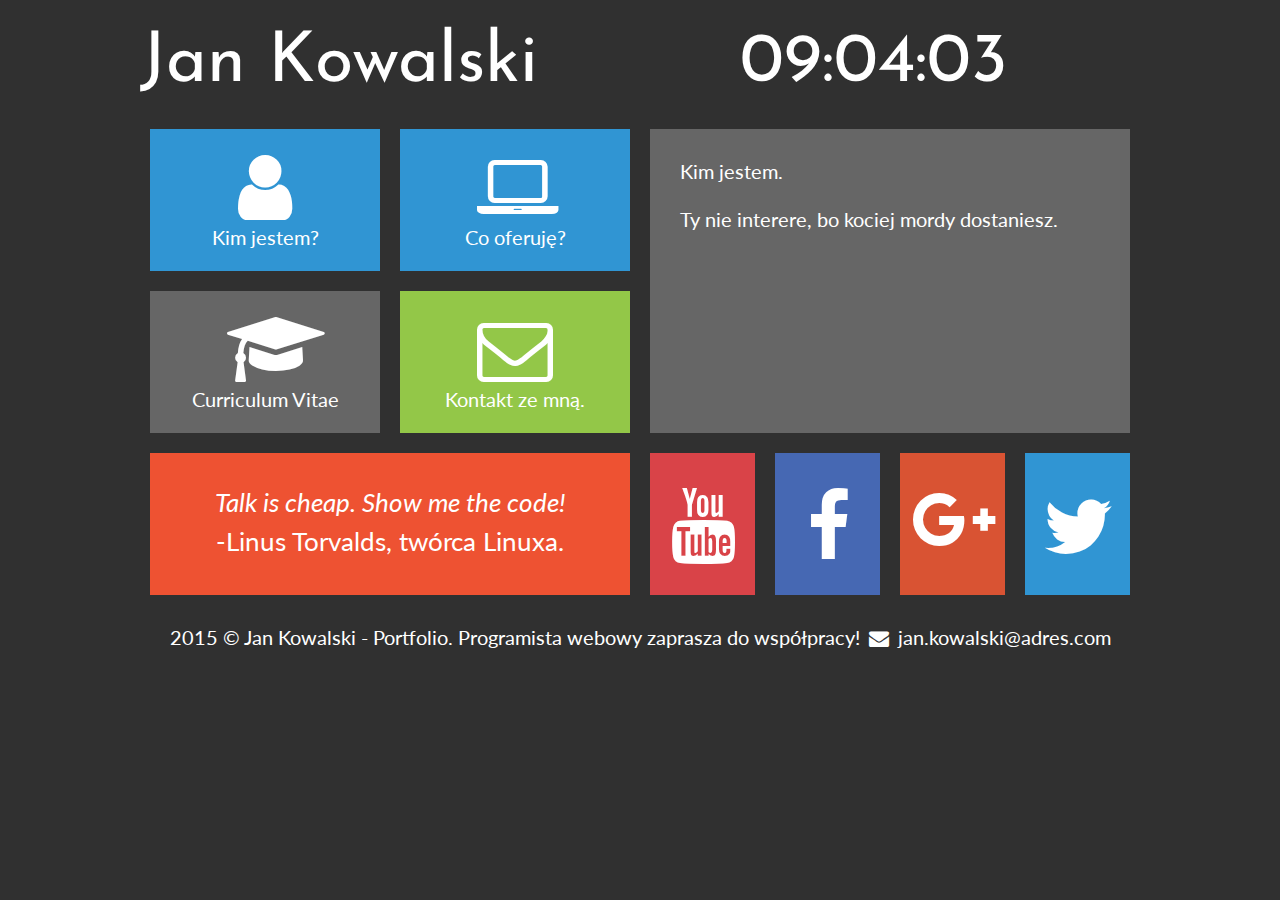
==== kimjestem.html @ 41fbc60d "first init" ====
<DOCTYPE! HTML>
<html lang="en, pl">
	<head>
		<meta charset="utf-8" />
		<meta equiv="X-UA-Compatible" content="IE=edge,chrome=1" />
		
		<title> Jan Kowalski </title>
		
		<meta name="description" content="Stworzę dla Ciebie wyjątkową stronę www! Zatrudnij programistę webowego PHP, JavaScript, HTML, CSS, MySQL, WordPress, Joomla, Drupal." />
		<meta name="keywords" content="zamów, stronę, tworzenie, www, programista, portfolio, php, javascript, html, css, WordPress, Joomla, Drupal" />
		
		<link rel="stylesheet" href="style.css" type="text/css" />
		<link rel="stylesheet" href="css/fontello.css" type="text/css" />
		<link href="https://fonts.googleapis.com/css?family=Josefin+Sans|Lato&amp;subset=latin-ext" rel="stylesheet">
		
		<script src="clock.js"></script>
	</head>

	<body onload="counting();">
		<div id="container">
		
			<div class="rectangel">
				
				<div id="logo">
					<a href="index.html" class="tilelinkhtml5">Jan Kowalski</a>
				</div>
				<div id="clock"></div>
				<div style="clear:both;"></div>
			
			</div>
			
			<div class="square">
				
				
				<div class="tile1">
					<a class="tilelink" href="kimjestem.html">
						<i class="icon-user"></i><br />Kim jestem?		
					</a>
				</div>
				<a href="oferta.html" class="tilelinkhtml5">
					<div class="tile1">
						<i class="icon-laptop"></i><br />Co oferuję?		
					</div>
				</a>
				<div style="clear:both;"></div>
				
				<div class="tile2">
					<a class="tilelink" href="cv.html">
						<i class="icon-graduation-cap"></i><br /> Curriculum Vitae
					</a>
				</div>
				<div class="tile3">
					<a class="tilelink" href="kontakt.html">
						<i class="icon-mail"></i><br /> Kontakt ze mną. 
					</a>
				</div>
				<div style="clear:both;"></div>
				
				<div class="tile4">
					<i>Talk is cheap. Show me the code!</i><br />-Linus Torvalds, twórca Linuxa.
				</div>
			</div>
			<div class="square">
				<div class="tile5">
					Kim jestem.<br /><br />
					Ty nie interere, bo kociej mordy dostaniesz.
				</div>
				<div class="yt">
					<a class="sociallink" href="https://youtube.com" target="_blank">
						<i class="icon-youtube"></i>
					</a>
				</div>
				<div class="fb">
					<a class="sociallink" href="https://facebook.com" target="_blank">
						<i class="icon-facebook"></i>
					</a>
				</div>	
				<div class="gplus">
					<a class="sociallink" href="https://plus.google.com" target="_blank">
						<i class="icon-gplus"></i>
					</a>
				</div>
				<div class="twitter">
					<a class="sociallink" href="https://twitter.com" target="_blank">	
						<i class="icon-twitter"></i>
					</a>
				</div>
				<div style="clear:both;"></div>
			</div>
			<div style="clear:both;"></div>
			
			<div class="rectangle">2015 &copy; Jan Kowalski - Portfolio. Programista webowy zaprasza do współpracy! <i class="icon-mail-alt"></i> jan.kowalski@adres.com</div>
		</div>
		
	</body>
	
	
</html>
---- style.css ----
body {
	background-color: #303030;
	color: #ffffff;
	font-family: 'Lato', sans-serif;
	font-size: 20px;
}

#container {
		width: 1000px; 
		margin-left: auto; 
		margin-right: auto;
}

.rectangle {
	width: 960px;
	margin: 20px;
	text-align: center;
}

.square {
	width: 50%;
	float: left;
}

#logo {
	float: left;
	font-family: 'Josefin Sans', sans-serif;
	font-size: 70px;
	width: 600px;
	margin-top: 20; 
	margin-bottom: 20px; 
	text-align: left;
}

#clock {
	float: left;
	font-family: 'Josefin Sans', sans-serif;
	font-size: 70px;
	margin-top: 20px; 
	margin-bottom: 20px; 
	text-align: left;
}

.tile1 {
	width: 230px;
	margin: 10px;
	height: 142px;
	background-color: #3095d3;
	float: left;
	text-align: center;
}

.tile1:hover {
		background-color: #2084c2;
}

.tile2 {
	width: 230px;
	margin: 10px;
	height: 142px;
	background-color: #666666;
	float: left;
	text-align: center;
}

.tile2:hover {
		background-color: #555555;
}

.tile3 {
	width: 230px;
	margin: 10px;
	height: 142px;
	background-color: #93c748;
	float: left;
	text-align: center;
}

.tile3:hover {
		background-color: #82b637;
}

.tile4 {
	margin: 10px;
	width: 420;
	height: 82px;
	background-color: #ee5232;
	text-align: center;
	font-size: 26px;
	padding: 30px;
	line-height: 150%;
}

.tile4:hover {
		background-color: #dd4121;
}

.tile5 {
	margin: 10px;
	width: 420;
	height: 244;
	background-color: #666666;
	text-align: justify;
	padding: 30px; 
}

.tile5:hover {
		background-color: #555555;
}

.yt {
	width: 105px;
	margin: 10px;
	height: 142px;
	background-color: #d94348;
	float: left;
}

.yt:hover {
		background-color: #c83237;
}
 
.fb {
	width: 105px;
	margin: 10px;
	height: 142px;
	background-color: #4668b3;
	float: left;
}

.fb:hover {
		background-color: #3557a2;
}
 
.gplus {
	width: 105px;
	margin: 10px;
	height: 142px;
	background-color: #d95333;
	float: left;
}

.gplus:hover {
		background-color: #c84222;
}
 
.twitter {
	width: 105px;
	margin: 10px;
	height: 142px;
	background-color: #3095d3;
	float: left;
}

.twitter:hover {
		background-color: #2084c2;
}
 
a.tilelink {
	color: #ffffff;
	text-decoration: none;
	display: block;
	width: 230px;
	height: 142px;
 }
 
a.tilelinkhtml5 {
	color: #ffffff;
	text-decoration: none;
  }
  
a.sociallink {
	color: #ffffff;
	text-decoration: none;
	display: block;
	width: 105px;
	height: 142px;
}
---- css/fontello.css ----
@font-face {
  font-family: 'fontello';
  src: url('../font/fontello.eot?31908143');
  src: url('../font/fontello.eot?31908143#iefix') format('embedded-opentype'),
       url('../font/fontello.woff2?31908143') format('woff2'),
       url('../font/fontello.woff?31908143') format('woff'),
       url('../font/fontello.ttf?31908143') format('truetype'),
       url('../font/fontello.svg?31908143#fontello') format('svg');
  font-weight: normal;
  font-style: normal;
}
/* Chrome hack: SVG is rendered more smooth in Windozze. 100% magic, uncomment if you need it. */
/* Note, that will break hinting! In other OS-es font will be not as sharp as it could be */
/*
@media screen and (-webkit-min-device-pixel-ratio:0) {
  @font-face {
    font-family: 'fontello';
    src: url('../font/fontello.svg?31908143#fontello') format('svg');
  }
}
*/
 
 [class^="icon-"]:before, [class*=" icon-"]:before {
  font-family: "fontello";
  font-style: normal;
  font-weight: normal;
  speak: none;
 
  display: inline-block;
  text-decoration: inherit;
  width: 1em;
  margin-right: .2em;
  text-align: center;
  /* opacity: .8; */
 
  /* For safety - reset parent styles, that can break glyph codes*/
  font-variant: normal;
  text-transform: none;
 
  /* fix buttons height, for twitter bootstrap */
  line-height: 1em;
 
  /* Animation center compensation - margins should be symmetric */
  /* remove if not needed */
  margin-left: .2em;
 
  /* you can be more comfortable with increased icons size */
  /* font-size: 120%; */
 
  /* Font smoothing. That was taken from TWBS */
  -webkit-font-smoothing: antialiased;
  -moz-osx-font-smoothing: grayscale;
 
  /* Uncomment for 3D effect */
  /* text-shadow: 1px 1px 1px rgba(127, 127, 127, 0.3); */
}
 
.icon-user:before { content: '\e800'; font-size: 76px; margin-top: 20px; } /* '' */
.icon-mail:before { content: '\e801';  font-size: 76px; margin-top: 20px; } /* '' */
.icon-twitter:before { content: '\f099'; font-size: 76px; margin-top: 35px; } /* '' */
.icon-facebook:before { content: '\f09a'; font-size: 76px; margin-top: 35px; } /* '' */
.icon-gplus:before { content: '\f0d5'; font-size: 64px; margin-top: 35px; } /* '' */
.icon-mail-alt:before { content: '\f0e0'; } /* '' */
.icon-laptop:before { content: '\f109'; font-size: 76px; margin-top: 20px; } /* '' */
.icon-youtube:before { content: '\f167'; font-size: 76px; margin-top: 35px; } /* '' */
.icon-graduation-cap:before { content: '\f19d'; font-size: 76px; margin-top: 20px; } /* '' */
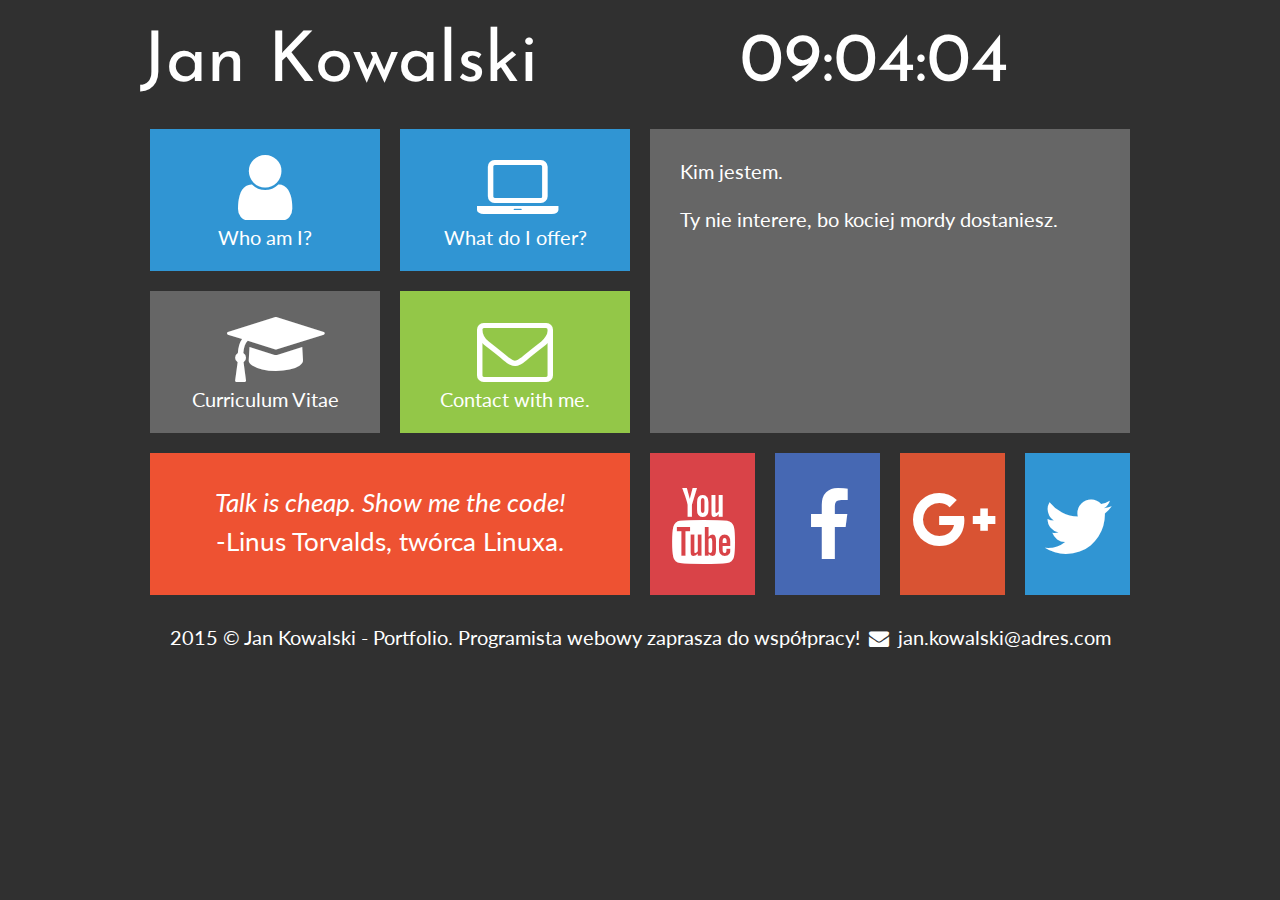
==== commit c154ebac: "translation pl to eng of index.html" ====
--- a/kimjestem.html
+++ b/kimjestem.html
@@ -34,12 +34,12 @@
 				
 				<div class="tile1">
 					<a class="tilelink" href="kimjestem.html">
-						<i class="icon-user"></i><br />Kim jestem?		
+						<i class="icon-user"></i><br />Who am I?		
 					</a>
 				</div>
 				<a href="oferta.html" class="tilelinkhtml5">
 					<div class="tile1">
-						<i class="icon-laptop"></i><br />Co oferuję?		
+						<i class="icon-laptop"></i><br />What do I offer?		
 					</div>
 				</a>
 				<div style="clear:both;"></div>
@@ -51,7 +51,7 @@
 				</div>
 				<div class="tile3">
 					<a class="tilelink" href="kontakt.html">
-						<i class="icon-mail"></i><br /> Kontakt ze mną. 
+						<i class="icon-mail"></i><br /> Contact with me. 
 					</a>
 				</div>
 				<div style="clear:both;"></div>
